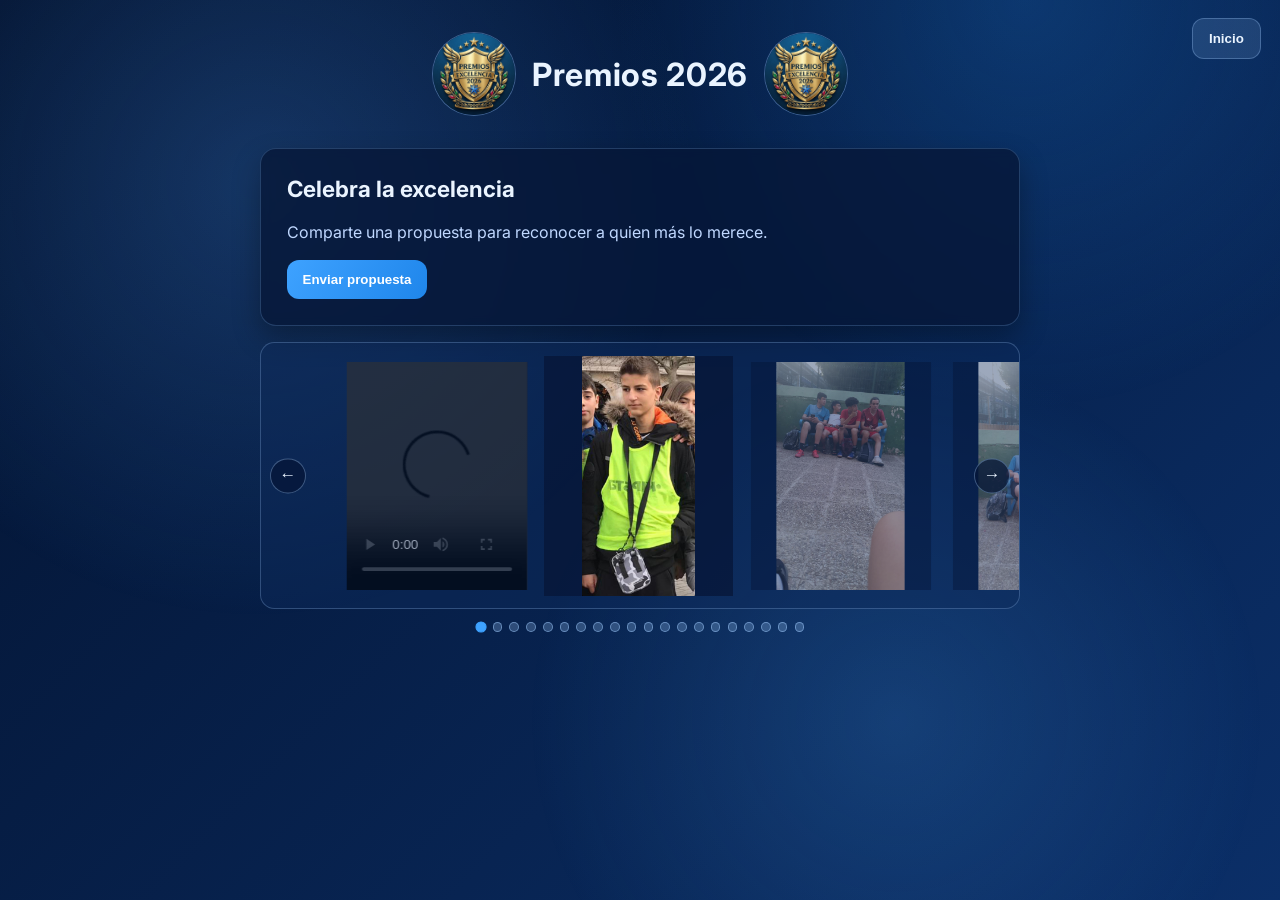
==== index.html @ b1492d16 "Initial commit" ====
<!DOCTYPE html>
<html lang="es">
<head>
  <meta charset="UTF-8" />
  <meta name="viewport" content="width=device-width, initial-scale=1.0" />
  <title>Premios 2026</title>
  <link rel="preconnect" href="https://fonts.googleapis.com" />
  <link rel="preconnect" href="https://fonts.gstatic.com" crossorigin />
  <link href="https://fonts.googleapis.com/css2?family=Inter:wght@400;600;700;800&display=swap" rel="stylesheet" />
  <link rel="stylesheet" href="styles.css" />
  <link rel="icon" type="image/png" href="img/logo.png">
</head>
<body>
  <div class="background-glow"></div>

  <header class="site-header">
    <nav class="top-nav" aria-label="Navegación principal">
      <button id="btnNavInicio" class="btn-secondary" type="button">Inicio</button>
    </nav>
    <div class="logo-slot" aria-label="Logotipo Premios 2026">
      <img src="img/logo.png" alt="Logotipo Premios 2026" />
    </div>
    <h1>Premios 2026</h1>
    <div class="logo-slot" aria-label="Logotipo Premios 2026 derecha">
      <img src="img/logo.png" alt="Logotipo Premios 2026" />
    </div>
  </header>

  <main class="container">
    <section id="inicio" class="panel active" aria-labelledby="titulo-inicio">
      <h2 id="titulo-inicio">Celebra la excelencia</h2>
      <p>
        Comparte una propuesta para reconocer a quien más lo merece.
      </p>
      <button id="btnPropuesta" class="btn-primary" type="button">Enviar propuesta</button>
    </section>

    <section id="carruselInicio" class="carousel-section" aria-label="Galería destacada">
      <div class="carousel" aria-label="Carrusel de imágenes">
        <button class="carousel-arrow carousel-arrow-prev" type="button" aria-label="Imagen anterior">&larr;</button>

        <div class="carousel-viewport">
          <div class="carousel-track" data-carousel-track></div>
        </div>

        <button class="carousel-arrow carousel-arrow-next" type="button" aria-label="Siguiente imagen">&rarr;</button>
      </div>

      <div class="carousel-dots" data-carousel-dots aria-label="Seleccionar imagen"></div>
    </section>

    <section id="formulario" class="panel" aria-labelledby="titulo-formulario">
      <h2 id="titulo-formulario">Formulario de propuesta</h2>
      <form id="proposalForm" novalidate>
        <div class="field">
          <label for="categoria">Categoría</label>
          <input id="categoria" name="categoria" type="text" placeholder="Escribe la categoría" required />
        </div>

        <div class="field">
          <label for="premiado">Premiado</label>
          <input id="premiado" name="premiado" type="text" placeholder="Escribe el premiado" required />
        </div>

        <div class="field">
          <label for="justificacion">Justificación/Motivo</label>
          <textarea id="justificacion" name="justificacion" rows="5" placeholder="Escribe la justificación/motivo" required></textarea>
        </div>

        <p id="statusMessage" class="status" role="alert" aria-live="polite"></p>

        <div class="actions">
          <button class="btn-primary" type="submit">Enviar</button>
        </div>
      </form>
    </section>
  </main>

  <script src="script.js"></script>
</body>
</html>
---- styles.css ----
:root {
  --bg-start: #03122e;
  --bg-end: #0b2f68;
  --card: rgba(6, 22, 54, 0.75);
  --card-border: rgba(139, 191, 255, 0.22);
  --text-main: #eaf4ff;
  --text-soft: #c0d8ff;
  --accent: #3ea2ff;
  --accent-strong: #1f86eb;
  --danger: #ff7fa8;
}

* {
  box-sizing: border-box;
}

body {
  margin: 0;
  min-height: 100vh;
  font-family: "Inter", sans-serif;
  color: var(--text-main);
  background: linear-gradient(135deg, var(--bg-start), var(--bg-end));
  display: flex;
  flex-direction: column;
  position: relative;
  overflow-x: hidden;
}

.background-glow {
  position: fixed;
  inset: 0;
  background:
    radial-gradient(circle at 20% 20%, rgba(80, 162, 255, 0.22), transparent 35%),
    radial-gradient(circle at 80% 0%, rgba(31, 134, 235, 0.24), transparent 30%),
    radial-gradient(circle at 70% 80%, rgba(77, 171, 255, 0.18), transparent 32%);
  animation: moveGlow 9s ease-in-out infinite alternate;
  pointer-events: none;
}

@keyframes moveGlow {
  from {
    transform: translateY(0) scale(1);
  }
  to {
    transform: translateY(-10px) scale(1.04);
  }
}

.site-header {
  padding: 2rem 1.2rem 1rem;
  display: flex;
  align-items: center;
  justify-content: center;
  gap: 1rem;
  z-index: 1;
  position: relative;
}

.top-nav {
  position: absolute;
  top: 1.1rem;
  right: 1.2rem;
  display: flex;
  gap: 0.6rem;
}

.site-header h1 {
  margin: 0;
  font-size: clamp(1.5rem, 2.5vw, 2.2rem);
  letter-spacing: 0.02em;
}

.logo-slot {
  width: 84px;
  height: 84px;
  border-radius: 50%;
  display: flex;
  align-items: center;
  justify-content: center;
  background: rgba(13, 45, 98, 0.35);
  border: 1px solid rgba(164, 206, 255, 0.35);
  padding: 0;
  overflow: hidden;
}

.logo-slot img {
  width: 100%;
  height: 100%;
  object-fit: cover;
  display: block;
}

.container {
  width: min(92%, 760px);
  margin: 1rem auto 2rem;
  z-index: 1;
}

.panel {
  display: none;
  background: var(--card);
  border: 1px solid var(--card-border);
  border-radius: 1rem;
  backdrop-filter: blur(5px);
  box-shadow: 0 12px 28px rgba(0, 0, 0, 0.3);
  padding: 1.6rem;
  transform: translateY(10px);
  opacity: 0;
  transition: opacity 0.3s ease, transform 0.3s ease;
}

.panel.active {
  display: block;
  transform: translateY(0);
  opacity: 1;
}

h2 {
  margin-top: 0;
  font-size: 1.4rem;
}

p {
  color: var(--text-soft);
  line-height: 1.5;
}

.field {
  margin-bottom: 1rem;
}

label {
  display: inline-block;
  margin-bottom: 0.4rem;
  font-weight: 600;
}

input,
textarea,
select {
  width: 100%;
  border-radius: 0.7rem;
  border: 1px solid rgba(164, 206, 255, 0.35);
  background: rgba(14, 43, 91, 0.6);
  color: var(--text-main);
  padding: 0.75rem 0.85rem;
  font-size: 1rem;
  outline: none;
  transition: border-color 0.2s ease, box-shadow 0.2s ease;
}

input:focus,
textarea:focus,
select:focus {
  border-color: var(--accent);
  box-shadow: 0 0 0 3px rgba(62, 162, 255, 0.22);
}

input::placeholder,
textarea::placeholder {
  color: #9ec4ef;
}

.actions {
  display: flex;
  justify-content: flex-end;
  gap: 0.75rem;
  flex-wrap: wrap;
}

button {
  border: none;
  border-radius: 0.75rem;
  padding: 0.75rem 1rem;
  font-weight: 700;
  cursor: pointer;
  transition: transform 0.15s ease, filter 0.2s ease;
}

button:hover {
  transform: translateY(-1px);
  filter: brightness(1.05);
}

.btn-primary {
  background: linear-gradient(120deg, var(--accent), var(--accent-strong));
  color: white;
}

.btn-secondary {
  background: rgba(164, 206, 255, 0.14);
  color: var(--text-main);
  border: 1px solid rgba(164, 206, 255, 0.3);
}

.status {
  min-height: 1.2rem;
  margin: 0.35rem 0 1rem;
  color: var(--danger);
  font-weight: 600;
}

.status.ok {
  color: #8af0c0;
}

.carousel-section {
  margin-top: 1rem;
}

.carousel-section.is-hidden {
  display: none;
}

.carousel {
  position: relative;
}

.carousel-viewport {
  overflow: hidden;
  border-radius: 0.9rem;
  border: 1px solid rgba(164, 206, 255, 0.25);
  background: rgba(14, 43, 91, 0.45);
}

.carousel-track {
  display: flex;
  gap: 0.8rem;
  padding: 0.8rem calc((100% - var(--carousel-slide-width)) / 2);
  transition: transform 0.55s ease;
  --carousel-slide-width: 50%;
}

.carousel-slide {
  flex: 0 0 var(--carousel-slide-width);
  margin: 0;
  opacity: 0.6;
  transform: scale(0.95);
  transition: opacity 0.35s ease, transform 0.35s ease;
}

.carousel-slide.is-active {
  opacity: 1;
  transform: scale(1);
}

.carousel-slide img,
.carousel-slide video {
  display: block;
  width: 100%;
  height: clamp(170px, 28vw, 240px);
  object-fit: contain;
  background: rgba(6, 22, 54, 0.72);
}

.carousel-arrow {
  position: absolute;
  top: 50%;
  transform: translateY(-50%);
  z-index: 2;
  width: 2.2rem;
  height: 2.2rem;
  border-radius: 999px;
  background: rgba(6, 22, 54, 0.72);
  border: 1px solid rgba(164, 206, 255, 0.35);
  color: var(--text-main);
  font-size: 1.05rem;
  font-weight: 800;
  display: grid;
  place-items: center;
  padding: 0;
  line-height: 1;
}

.carousel-arrow-prev {
  left: 0.65rem;
}

.carousel-arrow-next {
  right: 0.65rem;
}

.carousel-arrow:hover {
  filter: brightness(1.15);
}

.carousel-dots {
  margin-top: 0.8rem;
  display: flex;
  justify-content: center;
  align-items: center;
  gap: 0.45rem;
}

.carousel-dot {
  width: 0.6rem;
  height: 0.6rem;
  border-radius: 999px;
  border: 1px solid rgba(164, 206, 255, 0.5);
  background: rgba(164, 206, 255, 0.25);
  padding: 0;
}

.carousel-dot.is-active {
  background: var(--accent);
  border-color: var(--accent);
  transform: scale(1.12);
}

@media (max-width: 560px) {
  .site-header {
    flex-direction: row;
    justify-content: center;
    gap: 0.55rem;
    padding-top: 4.2rem;
  }

  .site-header h1 {
    font-size: 1.9rem;
    text-align: center;
  }

  .top-nav {
    top: 0.8rem;
    right: 0.8rem;
    left: 0.8rem;
    justify-content: flex-end;
    flex-wrap: wrap;
  }

  .logo-slot {
    width: 56px;
    height: 56px;
    flex: 0 0 56px;
  }

  .carousel-arrow {
    width: 2rem;
    height: 2rem;
  }

  .carousel-track {
    --carousel-slide-width: 76%;
  }
}
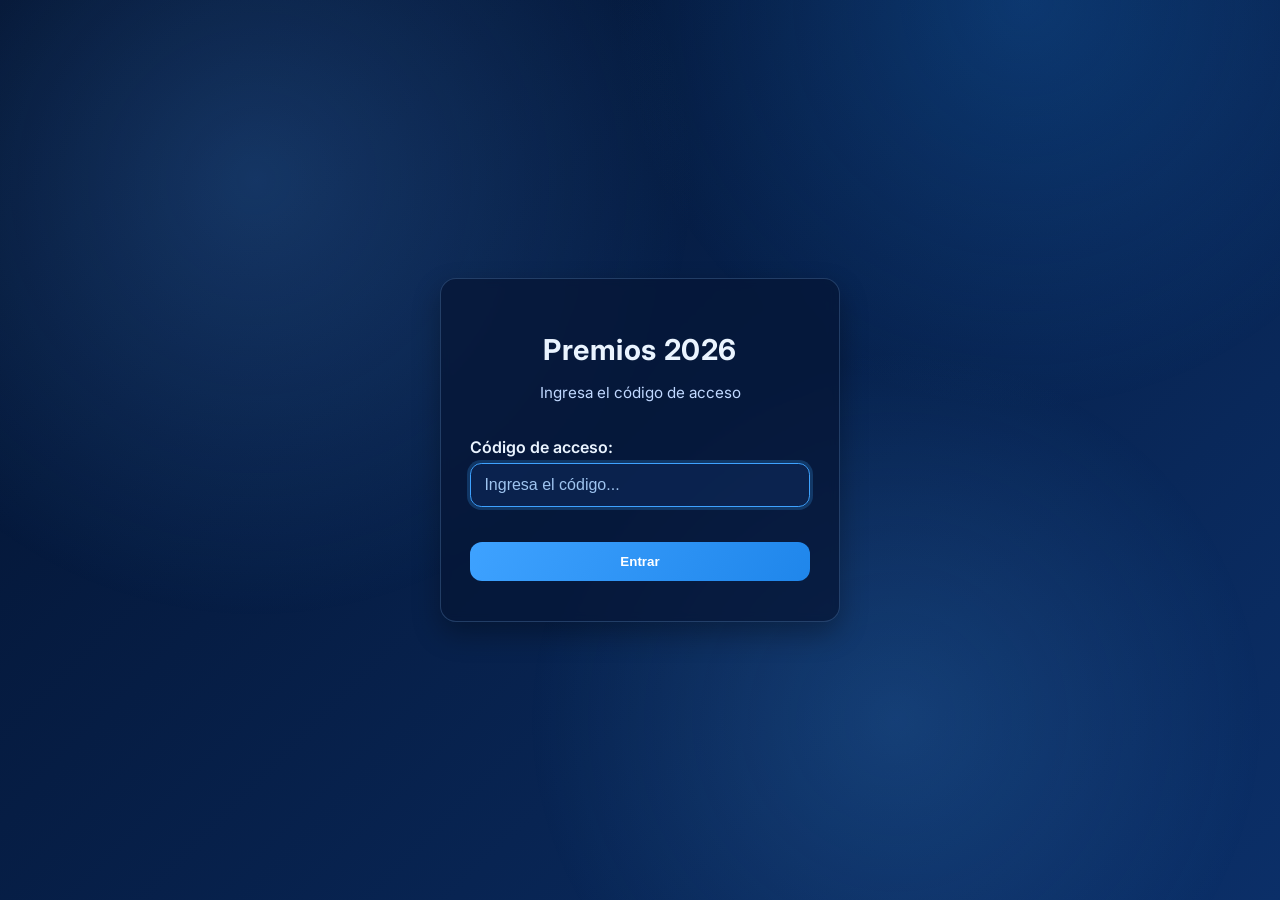
==== commit 1b18483a: "Renombrar privacy.html a index.html y consolidar estilos y scripts" ====
--- a/index.html
+++ b/index.html
@@ -1,81 +1,41 @@
 <!DOCTYPE html>
 <html lang="es">
+
 <head>
-  <meta charset="UTF-8" />
-  <meta name="viewport" content="width=device-width, initial-scale=1.0" />
-  <title>Premios 2026</title>
-  <link rel="preconnect" href="https://fonts.googleapis.com" />
-  <link rel="preconnect" href="https://fonts.gstatic.com" crossorigin />
-  <link href="https://fonts.googleapis.com/css2?family=Inter:wght@400;600;700;800&display=swap" rel="stylesheet" />
-  <link rel="stylesheet" href="styles.css" />
-  <link rel="icon" type="image/png" href="img/logo.png">
+    <meta charset="UTF-8" />
+    <meta name="viewport" content="width=device-width, initial-scale=1.0" />
+    <title>Acceso - Premios 2026</title>
+    <link rel="preconnect" href="https://fonts.googleapis.com" />
+    <link rel="preconnect" href="https://fonts.gstatic.com" crossorigin />
+    <link href="https://fonts.googleapis.com/css2?family=Inter:wght@400;600;700;800&display=swap" rel="stylesheet" />
+    <link rel="stylesheet" href="styles.css" />
+    <link rel="icon" type="image/png" href="img/logo.png">
+
 </head>
+
 <body>
-  <div class="background-glow"></div>
+    <div class="background-glow"></div>
 
-  <header class="site-header">
-    <nav class="top-nav" aria-label="Navegación principal">
-      <button id="btnNavInicio" class="btn-secondary" type="button">Inicio</button>
-    </nav>
-    <div class="logo-slot" aria-label="Logotipo Premios 2026">
-      <img src="img/logo.png" alt="Logotipo Premios 2026" />
+    <div class="login-wrapper">
+        <div class="login-container">
+
+            <h1>Premios 2026</h1>
+            <p>Ingresa el código de acceso</p>
+
+            <form id="loginForm" onsubmit="handleLogin(event)">
+                <div class="field">
+                    <label for="accessCode">Código de acceso:</label>
+                    <input type="password" id="accessCode" placeholder="Ingresa el código..." required
+                        autocomplete="off" />
+                    <div class="error-message" id="errorMessage">Código incorrecto. Intenta de nuevo.</div>
+                </div>
+
+                <button type="submit" class="btn-primary">Entrar</button>
+            </form>
+        </div>
     </div>
-    <h1>Premios 2026</h1>
-    <div class="logo-slot" aria-label="Logotipo Premios 2026 derecha">
-      <img src="img/logo.png" alt="Logotipo Premios 2026" />
-    </div>
-  </header>
 
-  <main class="container">
-    <section id="inicio" class="panel active" aria-labelledby="titulo-inicio">
-      <h2 id="titulo-inicio">Celebra la excelencia</h2>
-      <p>
-        Comparte una propuesta para reconocer a quien más lo merece.
-      </p>
-      <button id="btnPropuesta" class="btn-primary" type="button">Enviar propuesta</button>
-    </section>
+    <script src="script.js"></script>
+</body>
 
-    <section id="carruselInicio" class="carousel-section" aria-label="Galería destacada">
-      <div class="carousel" aria-label="Carrusel de imágenes">
-        <button class="carousel-arrow carousel-arrow-prev" type="button" aria-label="Imagen anterior">&larr;</button>
-
-        <div class="carousel-viewport">
-          <div class="carousel-track" data-carousel-track></div>
-        </div>
-
-        <button class="carousel-arrow carousel-arrow-next" type="button" aria-label="Siguiente imagen">&rarr;</button>
-      </div>
-
-      <div class="carousel-dots" data-carousel-dots aria-label="Seleccionar imagen"></div>
-    </section>
-
-    <section id="formulario" class="panel" aria-labelledby="titulo-formulario">
-      <h2 id="titulo-formulario">Formulario de propuesta</h2>
-      <form id="proposalForm" novalidate>
-        <div class="field">
-          <label for="categoria">Categoría</label>
-          <input id="categoria" name="categoria" type="text" placeholder="Escribe la categoría" required />
-        </div>
-
-        <div class="field">
-          <label for="premiado">Premiado</label>
-          <input id="premiado" name="premiado" type="text" placeholder="Escribe el premiado" required />
-        </div>
-
-        <div class="field">
-          <label for="justificacion">Justificación/Motivo</label>
-          <textarea id="justificacion" name="justificacion" rows="5" placeholder="Escribe la justificación/motivo" required></textarea>
-        </div>
-
-        <p id="statusMessage" class="status" role="alert" aria-live="polite"></p>
-
-        <div class="actions">
-          <button class="btn-primary" type="submit">Enviar</button>
-        </div>
-      </form>
-    </section>
-  </main>
-
-  <script src="script.js"></script>
-</body>
-</html>
+</html>
--- a/styles.css
+++ b/styles.css
@@ -41,6 +41,7 @@
   from {
     transform: translateY(0) scale(1);
   }
+
   to {
     transform: translateY(-10px) scale(1.04);
   }
@@ -343,3 +344,86 @@
     --carousel-slide-width: 76%;
   }
 }
+
+/* Privacy Page Styles */
+.login-wrapper {
+  display: flex;
+  align-items: center;
+  justify-content: center;
+  min-height: 100vh;
+  flex: 1;
+}
+
+.login-container {
+  width: min(92%, 400px);
+  background: var(--card);
+  border: 1px solid var(--card-border);
+  border-radius: 1rem;
+  backdrop-filter: blur(5px);
+  box-shadow: 0 12px 28px rgba(0, 0, 0, 0.3);
+  padding: 2.5rem 1.8rem;
+  text-align: center;
+}
+
+.login-container h1 {
+  font-size: 1.8rem;
+  margin: 0.8rem 0;
+  letter-spacing: 0.02em;
+}
+
+.login-container>p {
+  color: var(--text-soft);
+  margin-bottom: 2rem;
+  font-size: 0.95rem;
+}
+
+#loginForm {
+  display: flex;
+  flex-direction: column;
+  gap: 1.2rem;
+}
+
+.login-container .field {
+  text-align: left;
+}
+
+#accessCode {
+  width: 100%;
+}
+
+.error-message {
+  color: var(--danger);
+  font-size: 0.85rem;
+  margin-top: 0.4rem;
+  display: none;
+  animation: shake 0.3s ease-in-out;
+}
+
+.error-message.show {
+  display: block;
+}
+
+#accessCode.error {
+  border-color: var(--danger) !important;
+  box-shadow: 0 0 0 3px rgba(255, 127, 168, 0.22) !important;
+}
+
+@keyframes shake {
+
+  0%,
+  100% {
+    transform: translateX(0);
+  }
+
+  25% {
+    transform: translateX(-4px);
+  }
+
+  75% {
+    transform: translateX(4px);
+  }
+}
+
+.login-container .btn-primary {
+  width: 100%;
+}
